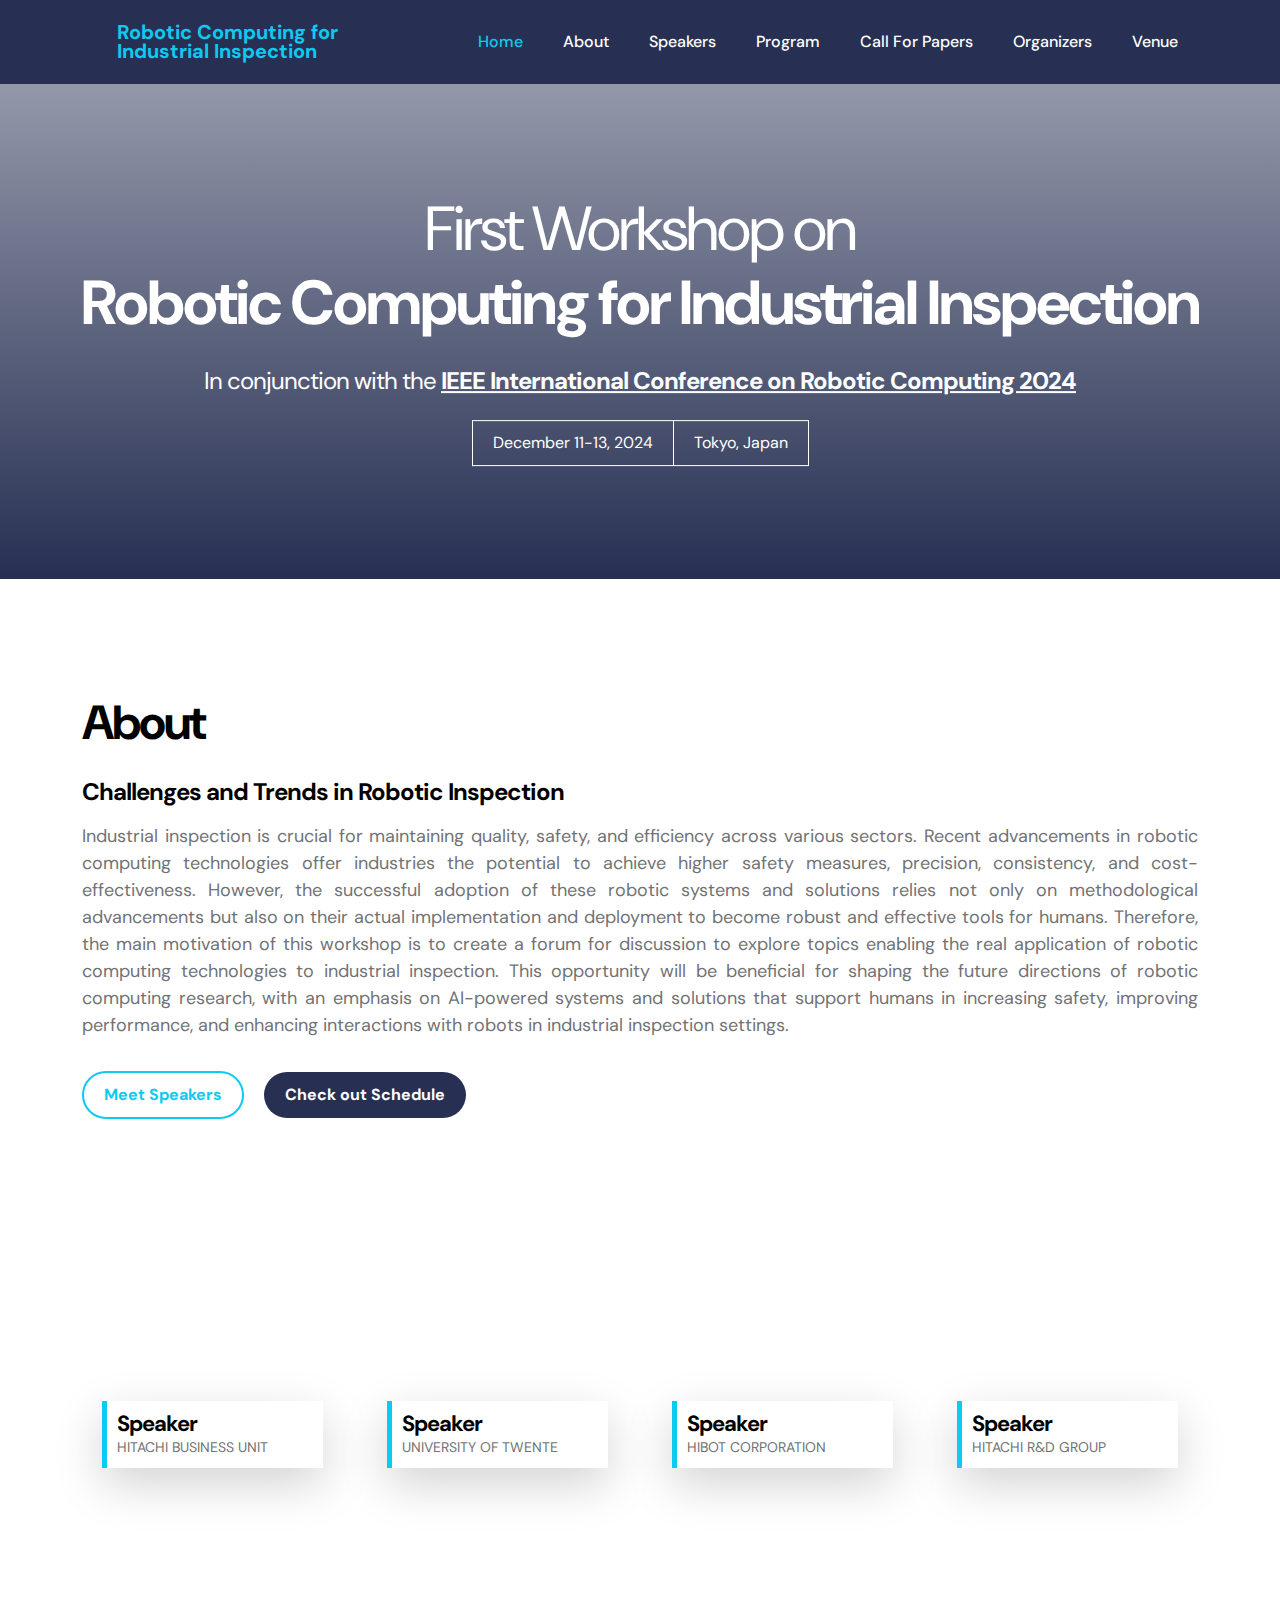
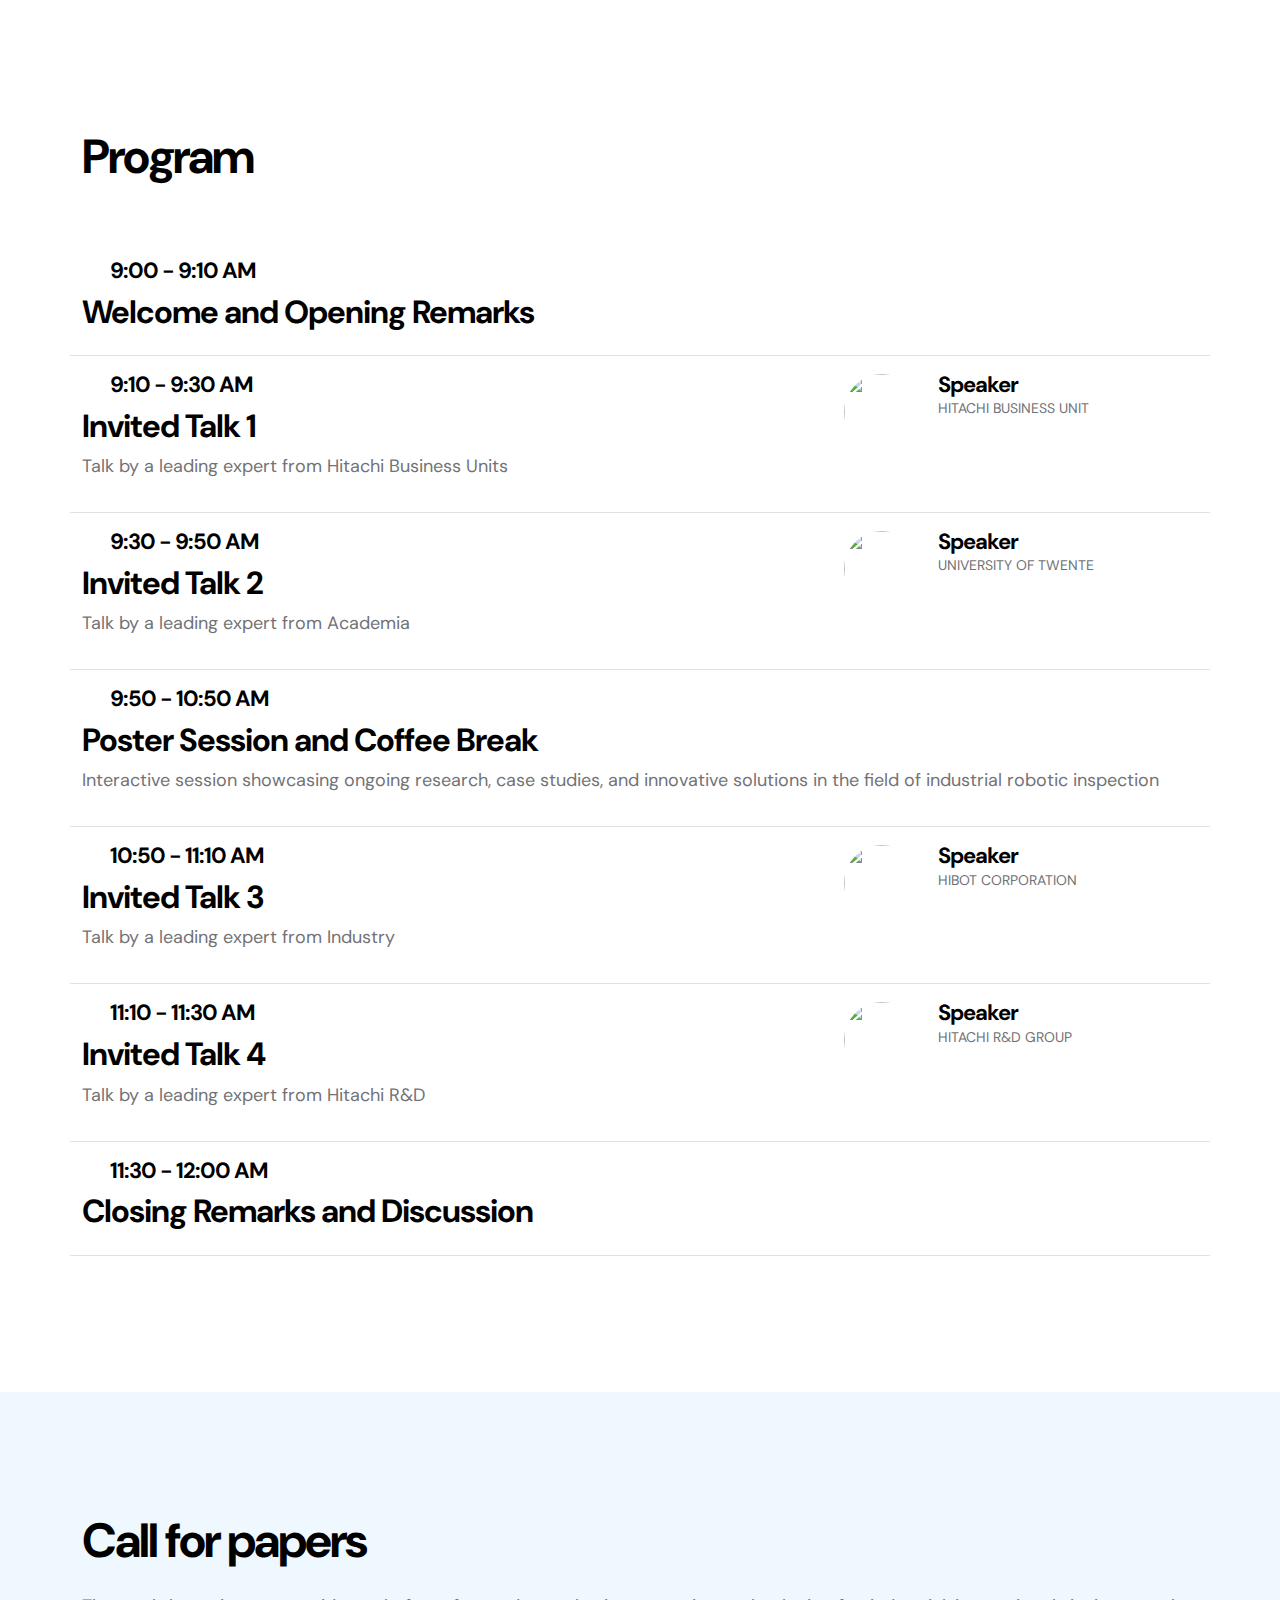
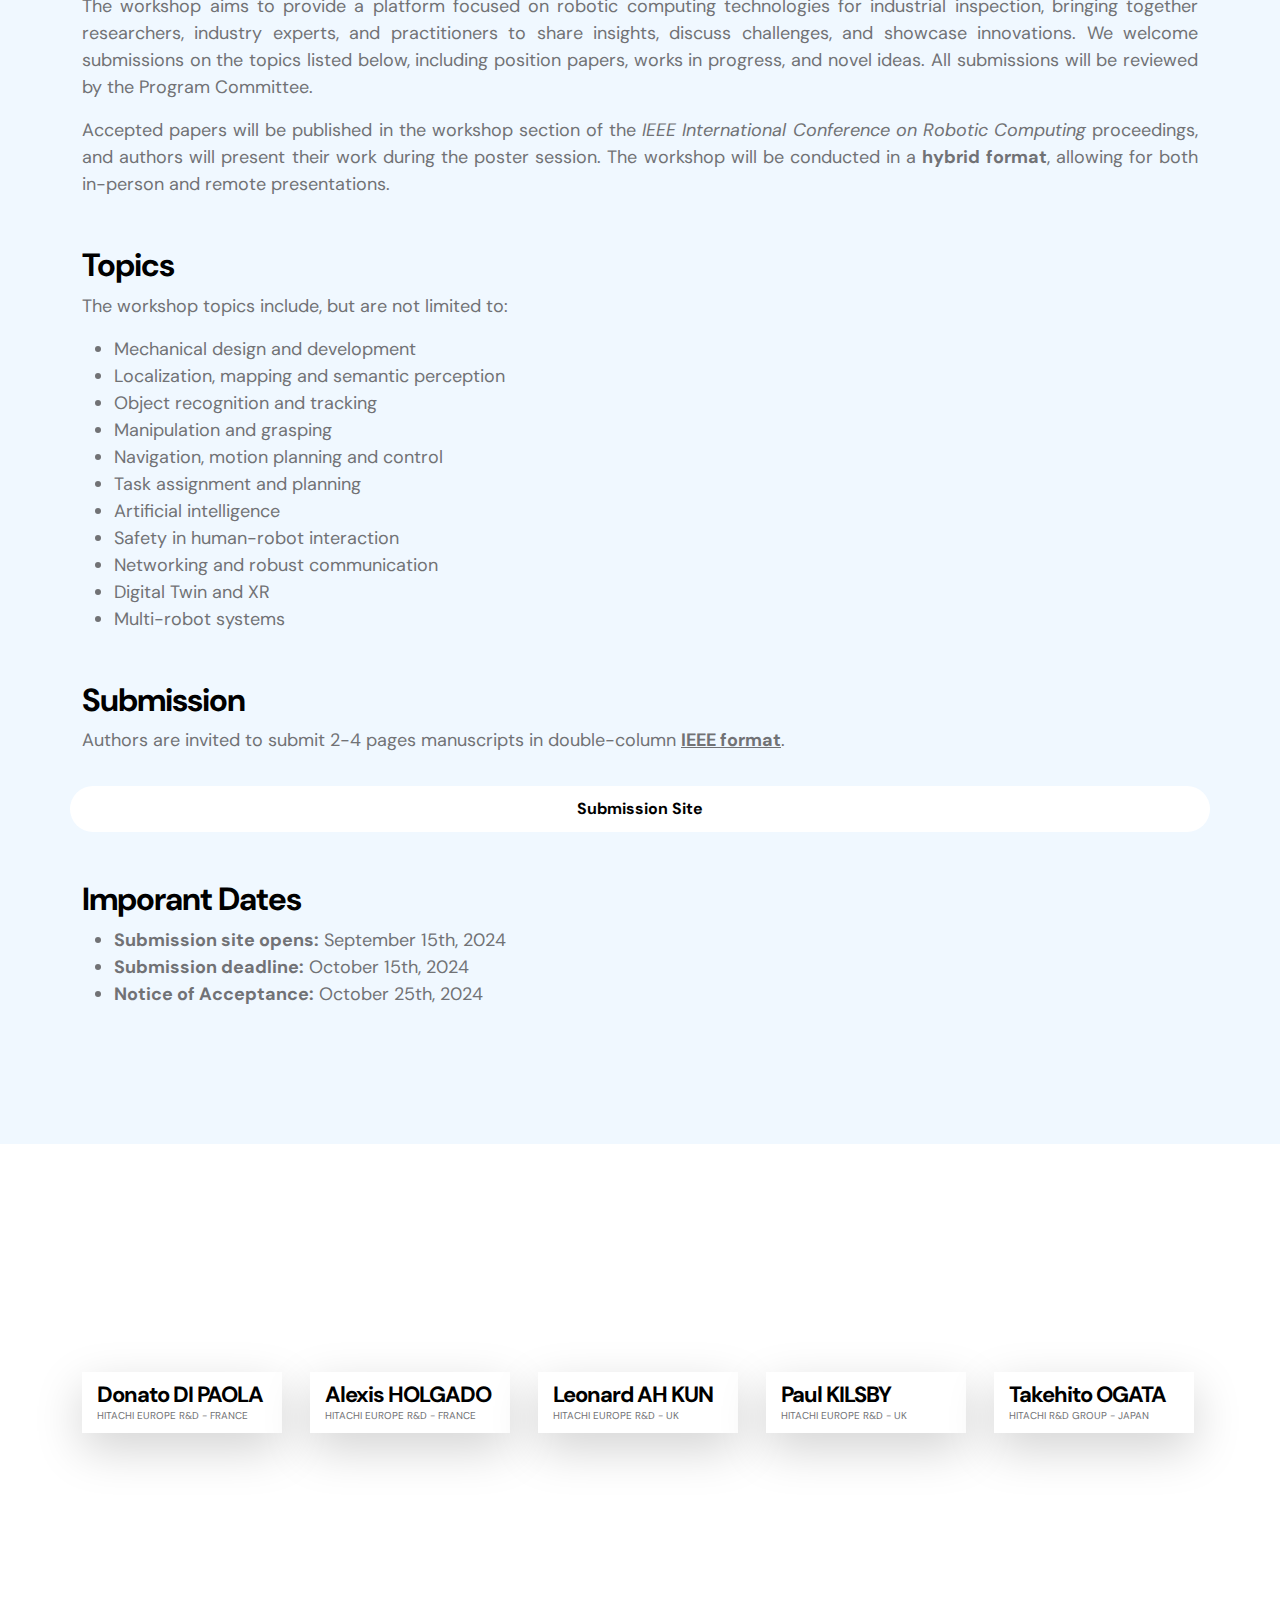
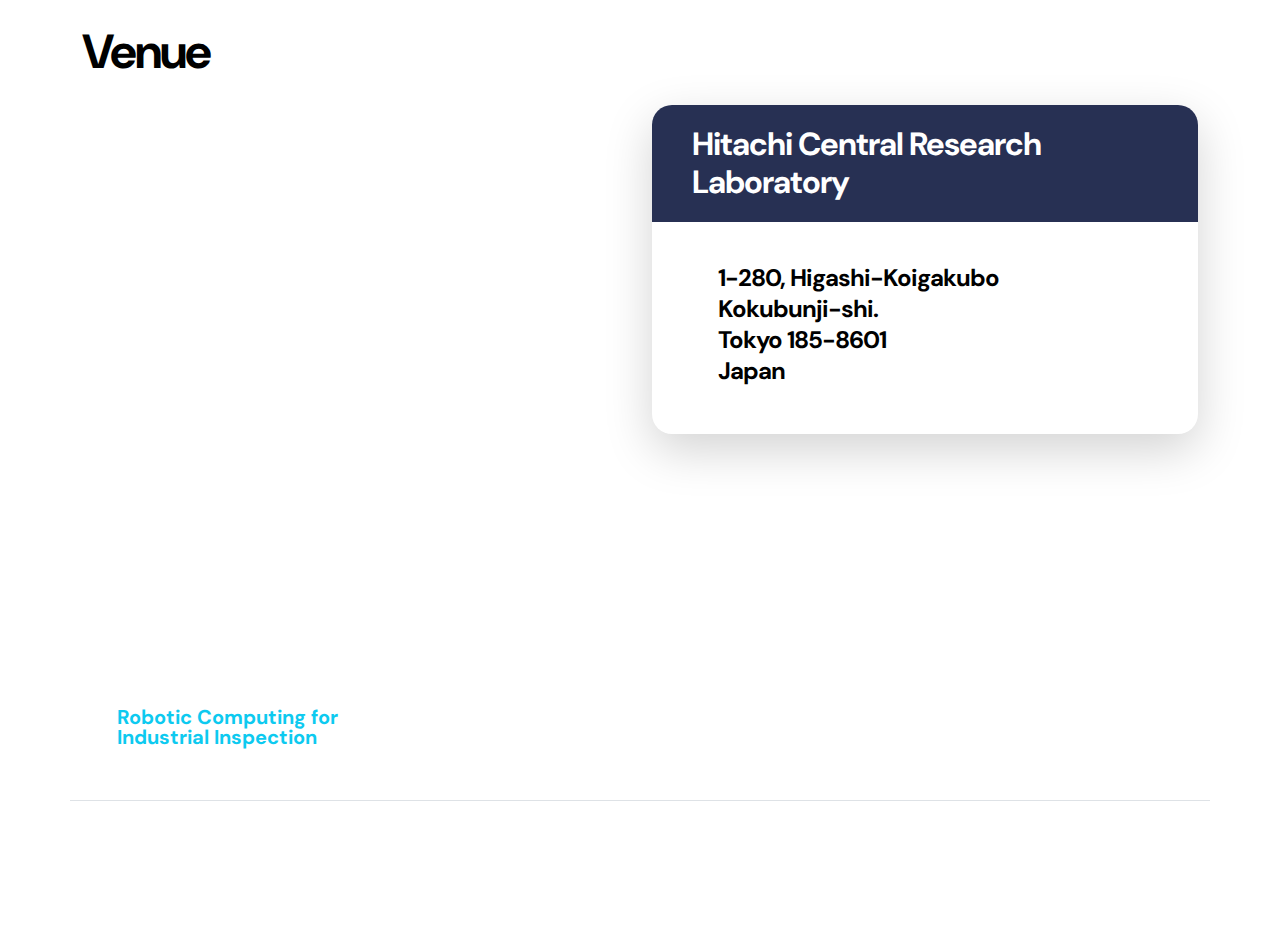
==== index_wip.html @ 4dde2b5d "Added link to the conference" ====
<!doctype html>
<html lang="en">
    <head>
        <meta charset="utf-8">
        <meta name="viewport" content="width=device-width, initial-scale=1">

        <meta name="description" content="">
        <meta name="author" content="">

        <title>Robotic Computing for Industrial Inspection</title>

        <!-- CSS FILES -->
        <link rel="preconnect" href="https://fonts.googleapis.com">
        
        <link rel="preconnect" href="https://fonts.gstatic.com" crossorigin>
        
        <link href="https://fonts.googleapis.com/css2?family=DM+Sans:wght@400;500;700&display=swap" rel="stylesheet">

        <link href="css/bootstrap.min.css" rel="stylesheet">

        <link href="css/bootstrap-icons.css" rel="stylesheet">

        <link href="css/template-event.css" rel="stylesheet">
        
    </head>
    
    <body>

        <nav class="navbar navbar-expand-lg">
            <div class="container">

                <button class="navbar-toggler" type="button" data-bs-toggle="collapse" data-bs-target="#navbarNav" aria-controls="navbarNav" aria-expanded="false" aria-label="Toggle navigation">
                    <span class="navbar-toggler-icon"></span>
                </button>

                <a href="index.html" class="navbar-brand mx-auto mx-lg-0">
                    <i class="bi-robot brand-logo"></i>
                    <span class="brand-text">Robotic Computing for<br> Industrial Inspection</span>
                </a>

                <div class="collapse navbar-collapse" id="navbarNav">
                    <ul class="navbar-nav ms-auto">
                        <li class="nav-item">
                            <a class="nav-link click-scroll" href="#section_1">Home</a>
                        </li>

                        <li class="nav-item">
                            <a class="nav-link click-scroll" href="#section_2">About</a>
                        </li>

                        <li class="nav-item">
                            <a class="nav-link click-scroll" href="#section_3">Speakers</a>
                        </li>

                        <li class="nav-item">
                            <a class="nav-link click-scroll" href="#section_4">Program</a>
                        </li>

                        <li class="nav-item">
                            <a class="nav-link click-scroll" href="#section_5">Call For Papers</a>
                        </li>

                        <li class="nav-item">
                            <a class="nav-link click-scroll" href="#section_6">Organizers</a>
                        </li>
                        
                        <li class="nav-item">
                            <a class="nav-link click-scroll" href="#section_7">Venue</a>
                        </li>

                    </ul>
                <div>
                        
            </div>
        </nav>

        <main>

            <section class="hero" id="section_1">
                <div class="container">
                    <div class="row">

                        <div class="col-lg-5 col-12 m-auto">
                            <div class="hero-text">

                                <h1 class="text-white mb-4">  <span style="font-weight: normal">First Workshop on</span><br>Robotic Computing for Industrial Inspection</h1>
                                <h5 class="text-white mb-4">  <span style="font-weight: normal">In conjunction with the</span> <a class="hero-link" href="https://www.ieee-irc.org/">IEEE International Conference on Robotic Computing 2024</a></h5>

                                <div class="d-flex justify-content-center align-items-center">
                                    <span class="date-text">December 11-13, 2024</span>

                                    <span class="location-text">Tokyo, Japan</span>
                                </div>
<!-- 
                                <a href="#section_2" class="custom-link bi-arrow-down arrow-icon"></a> -->
                            </div>
                        </div>
                    </div>
                </div>
            </section>


            <section class="about section-padding" id="section_2">
                <div class="container">
                    <div class="row">

                        <div class="col-lg-10 col-12">
                            <h2 class="mb-4">About</h2>
                        </div>

                        <div class="col-lg-12 col-12">
                            <h5 class="mb-3">Challenges and Trends in Robotic Inspection</h5>

                            <p align="justify">Industrial inspection is crucial for maintaining quality, safety, and efficiency across various sectors. Recent advancements in robotic computing technologies offer industries the potential to achieve higher safety measures, precision, consistency, and cost-effectiveness. However, the successful adoption of these robotic systems and solutions relies not only on methodological advancements but also on their actual implementation and deployment to become robust and effective tools for humans. Therefore, the main motivation of this workshop is to create a forum for discussion to explore topics enabling the real application of robotic computing technologies to industrial inspection. This opportunity will be beneficial for shaping the future directions of robotic computing research, with an emphasis on AI-powered systems and solutions that support humans in increasing safety, improving performance, and enhancing interactions with robots in industrial inspection settings.</p>

                            <a class="custom-btn custom-border-btn btn custom-link mt-3 me-3" href="#section_3">Meet Speakers</a>

                            <a class="custom-btn btn custom-link mt-3" href="#section_4">Check out Schedule</a>
                        </div>

                        <!-- <div class="col-lg-6 col-12 mt-5 mt-lg-0">
                            <h4>Lorem ipsum dolor sit amet, consectetur adipiscing elit, sed do eiusmod tempor incididunt ut dolore</h4>

                            <div class="avatar-group border-top py-5 mt-5">
                                <img src="images/avatar/portrait-good-looking-brunette-young-asian-woman.jpg" class="img-fluid avatar-image" alt="">

                                <img src="images/avatar/happy-asian-man-standing-with-arms-crossed-grey-wall.jpg" class="img-fluid avatar-image avatar-image-left" alt="">

                                <img src="images/avatar/senior-man-white-sweater-eyeglasses.jpg" class="img-fluid avatar-image avatar-image-left" alt="">

                                <img src="images/avatar/pretty-smiling-joyfully-female-with-fair-hair-dressed-casually-looking-with-satisfaction.jpg" class="img-fluid avatar-image avatar-image-left" alt="">

                                <p class="d-inline">120+ People are attending with us</p>
                            </div>
                        </div>

                    </div> -->
                </div>
            </section>


            <section class="speakers section-padding" id="section_3">
                <div class="container">
                    <div class="row">
                        
                        <div class="col-lg-10 col-12">
                            <h2 class="text-white mb-4">Speakers</h2>
                        </div>

                        <div class="col-lg-12 col-12">
                            <div class="row">
                                <div class="col-lg-3 col-md-6 col-12">
                                    <div class="speakers-thumb speakers-thumb-small">
                                        <img src="images/avatar/speaker.png" class="img-fluid speakers-image" alt="">

                                        <div class="speakers-info">
                                            <h6 class="speakers-title mb-0">Speaker</h6>
                                            <p class="speakers-text mb-0">Hitachi Business Unit</p>

                                            <ul class="social-icon">
                                                <li><a href="#" class="social-icon-link bi-link"></a></li>
                                            </ul>
                                        </div>
                                    </div>
                                </div>

                                <div class="col-lg-3 col-md-6 col-12">
                                    <div class="speakers-thumb speakers-thumb-small">
                                        <img src="images/avatar/speaker.png" class="img-fluid speakers-image" alt="">

                                        <div class="speakers-info">
                                            <h6 class="speakers-title mb-0">Speaker</h6>
                                            <p class="speakers-text mb-0">University of Twente</p>

                                            <ul class="social-icon">
                                                <li><a href="#" class="social-icon-link bi-link"></a></li>
                                            </ul>
                                        </div>
                                    </div>
                                </div>

                                <div class="col-lg-3 col-md-6 col-12">
                                    <div class="speakers-thumb speakers-thumb-small">
                                        <img src="images/avatar/speaker.png" class="img-fluid speakers-image" alt="">


                                        <div class="speakers-info">
                                            <h6 class="speakers-title mb-0">Speaker</h6>
                                            <p class="speakers-text mb-0">Hibot Corporation</p>

                                            <ul class="social-icon">
                                                <li><a href="#" class="social-icon-link bi-link"></a></li>
                                            </ul>
                                        </div>
                                    </div>
                                </div>

                                <div class="col-lg-3 col-md-6 col-12">
                                    <div class="speakers-thumb speakers-thumb-small">
                                        <img src="images/avatar/speaker.png" class="img-fluid speakers-image" alt="">

                                        <div class="speakers-info">
                                            <h6 class="speakers-title mb-0">Speaker</h6>
                                            <p class="speakers-text mb-0">Hitachi R&D Group</p>

                                            <ul class="social-icon">
                                                <li><a href="#" class="social-icon-link bi-link"></a></li>
                                            </ul>
                                        </div>
                                    </div>
                                </div>
                            </div>
                        </div>

                    </div>
                </div>
            </section>


            <section class="schedule section-padding" id="section_4">
                <div class="container">
                    <div class="row">

                        <div class="col-lg-10 col-12">
                            <h2 class="mb-4">Program</h2>
                        </div>

                        <div class="col-lg-12 col-12">
                            <div class="tab-content mt-5" id="nav-tabContent">
                                <div class="tab-pane fade show active" id="nav-DayOne" role="tabpanel" aria-labelledby="nav-DayOne-tab">
                                    <div class="row border-bottom pb-3 mb-3">
                                        <div class="col-lg-8 col-12">
                                            <h6 class="mb-2"><i class="bi-clock me-2"></i>
                                                9:00 - 9:10 AM</h6>
                                            <h4 class="mb-2">Welcome and Opening Remarks</h4>
                                        </div>
                                    </div>
                                    <div class="row border-bottom pb-3 mb-3">
                                        <div class="col-lg-8 col-12">
                                            <h6 class="mb-2"><i class="bi-clock me-2"></i>
                                                9:10 - 9:30 AM</h6>
                                            <h4 class="mb-2">Invited Talk 1</h4>
                                            <p>Talk by a leading expert from Hitachi Business Units</p>
                                        </div>
                                        <div class="col-lg-4 col-12">
                                                <div class="avatar-group d-flex">
                                                    <img src="images/avatar/speaker.png" class="img-fluid avatar-image" alt="">

                                                    <div class="ms-3">
                                                        <h6 class="speakers-title mb-0">Speaker</h6>
                                                        <p class="speakers-text mb-0">Hitachi Business Unit</p>
                                                    </div>
                                                </div>
                                        </div>
                                    </div>
                                    <div class="row border-bottom pb-3 mb-3">
                                        <div class="col-lg-8 col-12">
                                            <h6 class="mb-2"><i class="bi-clock me-2"></i>
                                                9:30 - 9:50 AM</h6>
                                            <h4 class="mb-2">Invited Talk 2</h4>
                                            <p>Talk by a leading expert from Academia</p>
                                        </div>
                                        <div class="col-lg-4 col-12">
                                                <div class="avatar-group d-flex">
                                                    <img src="images/avatar/speaker.png" class="img-fluid avatar-image" alt="">

                                                    <div class="ms-3">
                                                        <h6 class="speakers-title mb-0">Speaker</h6>
                                                        <p class="speakers-text mb-0">University of Twente</p>
                                                    </div>
                                                </div>
                                        </div>
                                    </div>
                                    <div class="row border-bottom pb-3 mb-3">
                                        <div class="col-lg-12 col-12">
                                            <h6 class="mb-2"><i class="bi-clock me-2"></i>
                                                9:50 - 10:50 AM</h6>
                                            <h4 class="mb-2">Poster Session and Coffee Break</h4>
                                            <p>Interactive session showcasing ongoing research, case studies, and innovative solutions in the field of industrial robotic inspection</p>
                                        </div>
                                    </div>
                                    <div class="row border-bottom pb-3 mb-3">
                                        <div class="col-lg-8 col-12">
                                            <h6 class="mb-2"><i class="bi-clock me-2"></i>
                                                10:50 - 11:10 AM</h6>
                                            <h4 class="mb-2">Invited Talk 3</h4>
                                            <p>Talk by a leading expert from Industry</p>
                                        </div>
                                        <div class="col-lg-4 col-12">
                                                <div class="avatar-group d-flex">
                                                    <img src="images/avatar/speaker.png" class="img-fluid avatar-image" alt="">

                                                    <div class="ms-3">
                                                        <h6 class="speakers-title mb-0">Speaker</h6>
                                                        <p class="speakers-text mb-0">Hibot Corporation</p>
                                                    </div>
                                                </div>
                                        </div>
                                    </div>
                                    <div class="row border-bottom pb-3 mb-3">
                                        <div class="col-lg-8 col-12">
                                            <h6 class="mb-2"><i class="bi-clock me-2"></i>
                                                11:10 - 11:30 AM</h6>
                                            <h4 class="mb-2">Invited Talk 4</h4>
                                            <p>Talk by a leading expert from Hitachi R&D</p>
                                        </div>
                                        <div class="col-lg-4 col-12">
                                                <div class="avatar-group d-flex">
                                                    <img src="images/avatar/speaker.png" class="img-fluid avatar-image" alt="">

                                                    <div class="ms-3">
                                                        <h6 class="speakers-title mb-0">Speaker</h6>
                                                        <p class="speakers-text mb-0">Hitachi R&D Group</p>
                                                    </div>
                                                </div>
                                        </div>
                                    </div>
                                    <div class="row border-bottom pb-3 mb-3">
                                        <div class="col-lg-8 col-12">
                                            <h6 class="mb-2"><i class="bi-clock me-2"></i>
                                                11:30 - 12:00 AM</h6>
                                            <h4 class="mb-2">Closing Remarks and Discussion</h4>
                                        </div>
                                    </div>

                                </div>

                            </div>
                        </div>

                    </div>
                </div>
            </section>

            <section class="call-to-action section-padding" id="section_5">
                <div class="container">
                    <div class="row align-items-center">
                        <div class="text-white col-lg-12 col-12">
                            <h2 class="mb-4">Call for papers</h2>
                                <p align="justify">
                                    The workshop aims to provide a platform focused on robotic computing technologies for industrial inspection, bringing together researchers, industry experts, and practitioners to share insights, discuss challenges, and showcase innovations. We welcome submissions on the topics listed below, including position papers, works in progress, and novel ideas. All submissions will be reviewed by the Program Committee.                                </p>
                                <p align="justify">
                                    Accepted papers will be published in the workshop section of the <i>IEEE International Conference on Robotic Computing</i> proceedings, and authors will present their work during the poster session. The workshop will be conducted in a <b>hybrid format</b>, allowing for both in-person and remote presentations.
                                </p>

                            <h4 class="mb-2 mt-5">Topics</h4>
                                <p>The workshop topics include, but are not limited to:</p>
                                <ul>
                                  <li>Mechanical design and development</li>
                                  <li>Localization, mapping and semantic perception</li>
                                  <li>Object recognition and tracking</li>
                                  <li>Manipulation and grasping</li>
                                  <li>Navigation, motion planning and control</li>
                                  <li>Task assignment and planning</li>
                                  <li>Artificial intelligence</li>
                                  <li>Safety in human-robot interaction</li>
                                  <li>Networking and robust communication</li>
                                  <li>Digital Twin and XR</li>
                                  <li>Multi-robot systems</li>
                                </ul>
                            
                            <h4 class="mb-2 mt-5">Submission</h4>
                                <p>Authors are invited to submit 2-4 pages manuscripts in double-column <a class="call-to-action-link" href="https://www.ieee.org/conferences/publishing/templates.html"> IEEE format</a>. 
                                </p>
                                <div class="row">
                                    <a class="custom-btn btn custom-link mt-3" href="https://easychair.org/account2/signin?l=9057436893581627276">Submission Site</a>
                                </div>
                            
                            <h4 class="mb-2 mt-5">Imporant Dates</h4>
                                <ul>
                                    <li><b>Submission site opens:</b> September 15th, 2024</li>
                                    <li><b>Submission deadline:</b> October 15th, 2024</li>
                                    <li><b>Notice of Acceptance:</b> October 25th, 2024</li>
                              </ul>
                        </div>
                    </div>
                </div>
            </section>

            <section class="organizers section-padding" id="section_6">
                <div class="container">
                    <div class="row">
                        
                        <div class="col-lg-10 col-12">
                            <h2 class="text-white mb-4">Organizers</h2>
                        </div>


                        <div class="col-lg-12 col-12">
                            <div class="row">
                                <div class="organizer-col col-md-7 col-12">
                                    <div class="organizers-thumb organizers-thumb-small">
                                        <img src="images/avatar/donato.jpg" class="img-fluid organizers-image" alt="">

                                        <div class="organizers-info">
                                            <h6 class="organizers-title mb-0">Donato DI PAOLA</h6>
                                            <p class="organizers-text mb-0">Hitachi Europe R&D - France</p>
                                        </div>
                                    </div>
                                </div>

                                <div class="organizer-col col-md-7 col-12">
                                    <div class="organizers-thumb organizers-thumb-small">
                                        <img src="images/avatar/alexis.jpg" class="img-fluid organizers-image" alt="">

                                        <div class="organizers-info">
                                            <h6 class="organizers-title mb-0">Alexis HOLGADO</h6>
                                            <p class="organizers-text mb-0">Hitachi Europe R&D - France</p>
                                        </div>
                                    </div>
                                </div>

                                <div class="organizer-col col-md-7 col-12">
                                    <div class="organizers-thumb organizers-thumb-small">
                                        <img src="images/avatar/leo.jpg" class="img-fluid organizers-image" alt="">


                                        <div class="organizers-info">
                                            <h6 class="organizers-title mb-0">Leonard AH KUN</h6>
                                            <p class="organizers-text mb-0">Hitachi Europe R&D - UK</p>
                                        </div>
                                    </div>
                                </div>

                                <div class="organizer-col col-md-7 col-12">
                                    <div class="organizers-thumb organizers-thumb-small">
                                        <img src="images/avatar/paul.jpg" class="img-fluid organizers-image" alt="">

                                        <div class="organizers-info">
                                            <h6 class="organizers-title mb-0">Paul KILSBY</h6>
                                            <p class="organizers-text mb-0">Hitachi Europe R&D - UK</p>

                                        </div>
                                    </div>
                                </div>

                                <div class="organizer-col col-md-7 col-12">
                                    <div class="organizers-thumb organizers-thumb-small">
                                        <img src="images/avatar/takehito.jpg" class="img-fluid organizers-image" alt="">

                                        <div class="organizers-info">
                                            <h6 class="organizers-title mb-0">Takehito OGATA</h6>
                                            <p class="organizers-text mb-0">Hitachi R&D Group - Japan</p>
                                        </div>
                                    </div>
                                </div>
                                
                            </div>
                        </div>

                    </div>
                </div>
            </section>

            <section class="venue section-padding" id="section_7">
                <div class="container">
                    <div class="row">

                        <div class="col-lg-10 col-12">
                            <h2 class="mb-4">Venue</h2>
                        </div>

                        <div class="col-lg-6 col-12">
                            <iframe class="google-map" src="https://www.google.com/maps/embed?pb=!1m18!1m12!1m3!1d3239.993651862503!2d139.47185137649896!3d35.701773828844!2m3!1f0!2f0!3f0!3m2!1i1024!2i768!4f13.1!3m3!1m2!1s0x60192a60a5b340ab%3A0x50177ab7b53d171d!2sHitachi%2C%20Ltd.%20Central%20Research%20Laboratory!5e0!3m2!1sen!2sfr!4v1724251244699!5m2!1sen!2sfr" width="100%" height="371.59" allowfullscreen="" loading="lazy"></iframe>
                        </div>

                        <div class="col-lg-6 col-12 mt-5 mt-lg-0">
                            <div class="venue-thumb bg-white shadow-lg">
                                
                                <div class="venue-info-title">
                                    <h4 class="text-white mb-0">Hitachi Central Research Laboratory</h4>
                                </div>

                                <div class="venue-info-body">
                                    <h5 class="d-flex">
                                        <i class="bi-geo-alt me-2"></i> 
                                        <span>1-280, Higashi-Koigakubo<br> Kokubunji-shi.<br> Tokyo 185-8601<br> Japan</span>
                                    </h5>

                                    <!-- <h5 class="mt-4 mb-3">
                                        <a href="mailto:hello@yourgmail.com">
                                            <i class="bi-envelope me-2"></i>
                                            hi@company.com
                                        </a>
                                    </h5>

                                    <h5 class="mb-0">
                                        <a href="tel: 305-240-9671">
                                            <i class="bi-telephone me-2"></i>
                                            +81-(0)42-323-1111
                                        </a>
                                    </h5> -->
                                </div>
                            </div>
                        </div>

                    </div>
                </div>
            </section>


        </main>

        <footer class="site-footer">
            <div class="container">
                <div class="row align-items-center">

                    <div class="col-lg-12 col-12 border-bottom pb-5 mb-5">
                        <div class="d-flex">
                            <a href="index.html" class="navbar-brand">
                                <i class="bi-robot brand-logo"></i>
                                <span class="brand-text">Robotic Computing for<br> Industrial Inspection</span>
                            </a>
                        </div>
                    </div>

                </div>
            </div>
        </footer>

        <!-- JAVASCRIPT FILES -->
        <script src="js/jquery.min.js"></script>
        <script src="js/bootstrap.min.js"></script>
        <script src="js/jquery.sticky.js"></script>
        <script src="js/click-scroll.js"></script>
        <script src="js/custom.js"></script>

    </body>
</html>
---- css/template-event.css ----
/*

TemplateMo 575 Leadership Event

https://templatemo.com/tm-575-leadership-event

*/


/*---------------------------------------
  CUSTOM PROPERTIES ( VARIABLES )             
-----------------------------------------*/
:root {
  --white-color:                  #ffffff;
  --primary-color:                #0dcaf0;
  --secondary-color:              #0d6efd;
  --section-bg-color:             #f0f8ff;
  --dark-color:                   #000000;
  --navbar-bg-color:              #273053;
  --p-color:                      #717275;
  --highlight-icon-color:         #ff0100;

  --body-font-family:             'DM Sans', sans-serif;

  --h1-font-size:                 62px;
  --h2-font-size:                 48px;
  --h3-font-size:                 36px;
  --h4-font-size:                 32px;
  --h5-font-size:                 24px;
  --h6-font-size:                 22px;
  --p-font-size:                  18px;
  --menu-font-size:               16px;
  --copyright-text-font-size:     16px;

  --font-weight-normal:           400;
  --font-weight-medium:           500;
  --font-weight-bold:             700;
}

body {
    background: var(--white-color);
    font-family: var(--body-font-family); 
}


/*---------------------------------------
  TYPOGRAPHY               
-----------------------------------------*/

h2,
h3,
h4,
h5,
h6 {
  color: var(--dark-color);
}

h1,
h2,
h3,
h4,
h5,
h6 {
  font-weight: var(--font-weight-bold);
  letter-spacing: -1px;
}

h1 {
  font-size: var(--h1-font-size);
  letter-spacing: -2px;
  /* text-transform: uppercase */
}

h2 {
  font-size: var(--h2-font-size);
  letter-spacing: -2px;
}

h3 {
  font-size: var(--h3-font-size);
}

h4 {
  font-size: var(--h4-font-size);
}

h5 {
  font-size: var(--h5-font-size);
  line-height: normal;
}

h6 {
  font-size: var(--h6-font-size);
}

p {
  color: var(--p-color);
  font-size: var(--p-font-size);
  font-weight: var(--font-weight-normal);
}

ul li {
  color: var(--p-color);
  font-size: var(--p-font-size);
  font-weight: var(--font-weight-normal);
}

a, 
button {
  touch-action: manipulation;
  transition: all 0.3s;
}

a {
  color: var(--p-color);
  text-decoration: none;
}

a:hover {
  color: var(--primary-color);
}

::selection {
  background: var(--primary-color);
  color: var(--white-color);
}

::-moz-selection {
  background: var(--primary-color);
  color: var(--white-color);
}

.section-padding {
  padding-top: 120px;
  padding-bottom: 120px;
}

.custom-border-radius {
  border-radius: 20px;
}

b,
strong {
  font-weight: var(--font-weight-bold);
}

.small-title {
  text-transform: uppercase;
}

.avatar-image {
  border: 2px solid var(--white-color);
  border-radius: 100px;
  width: 80px;
  height: 80px;
  object-fit: cover;
}

.avatar-image-left {
  position: relative;
  left: -10px;
}

.avatar-image-left + .avatar-image-left {
  left: -20px;
}

.avatar-image-left + .avatar-image-left + .avatar-image-left {
  left: -30px;
}

.avatar-image-left + .avatar-image-left + .avatar-image-left + .avatar-image-left {
  left: -40px;
}

.avatar-info {
  display: inline-block;
  vertical-align: top;
}


/*---------------------------------------
  CUSTOM ICON               
-----------------------------------------*/
.custom-icon {
  display: inline-block;
  height: 45px;
  width: 45px;
  line-height: 45px;
  border: 2px solid var(--white-color);
  text-align: center;
  border-radius: 50%;
  font-size: 20px;
  position: relative;
}

.custom-icon::before,
.custom-icon::after {
  box-sizing: inherit;
  content: "";
  position: absolute;
  width: 100%;
  height: 100%;
  left: 0;
  top: 0;
  border-radius: 50%;
}

.custom-icon::before {
  border: 2px solid transparent;
}

.custom-icon::after {
  border: 0 solid transparent;
}

.custom-icon:hover {
  border-color: transparent;
}

.custom-icon:hover::before {
  border-top-color: var(--primary-color);
  border-right-color: var(--primary-color);
  border-bottom-color: var(--primary-color);
  transition: border-top-color .15s linear,border-right-color .15s linear .1s,border-bottom-color .15s linear .2s;
}

.custom-icon:hover::after {
  border-top: 2px solid var(--primary-color);
  border-left-width: 2px;
  border-right-width: 2px;
  transform: rotate(270deg);
  transition: transform .4s linear 0s,border-left-width 0s linear .35s;
}


/*---------------------------------------
  CUSTOM BUTTON               
-----------------------------------------*/
.custom-btn,
.navbar-expand-lg .navbar-nav .nav-link.custom-btn,
.navbar-nav .nav-link.custom-btn {
  background: var(--navbar-bg-color);
  border-radius: 100px;
  color: var(--white-color);
  font-size: var(--copyright-text-font-size);
  font-weight: var(--font-weight-bold);
  padding: 10px 20px;
}

.navbar-expand-lg .navbar-nav .nav-link.custom-btn,
.navbar-nav .nav-link.custom-btn {
  background: var(--secondary-color);
}

.navbar-expand-lg .navbar-nav .nav-link.custom-btn,
.navbar-nav .nav-link.custom-btn {
  margin-left: 20px;
}

.custom-border-btn {
  background: transparent;
  border: 2px solid var(--primary-color);
  color: var(--primary-color);
}

.custom-btn:hover,
.navbar-expand-lg .navbar-nav .nav-link.custom-btn:hover,
.navbar-nav .nav-link.custom-btn:hover {
  background: var(--primary-color);
  box-shadow: 0 1rem 3rem rgba(0,0,0,.175);
  color: var(--white-color);
}


/*---------------------------------------
  NAVIGATION              
-----------------------------------------*/
.sticky-wrapper {
  background: var(--navbar-bg-color);
}

.navbar {
  background: var(--navbar-bg-color);
  z-index: 9;
  right: 0;
  left: 0;
  transition: all 0.3s;
  padding-top: 15px;
  padding-bottom: 15px;
}

.navbar-brand {
  font-size: 20px;
  line-height: 1.2rem;
  font-weight: var(--font-weight-bold);
  color: var(--primary-color);
  /* text-transform: uppercase; */
}

.brand-logo {
  font-size: 38px;
}

.brand-text {
  display: inline-block;
  vertical-align: top;
}

.navbar-expand-lg .navbar-nav .nav-link {
  padding-right: 20px;
  padding-left: 20px;
}

.navbar-nav .nav-link {
  color: var(--white-color);
  font-size: var(--menu-font-size);
  font-weight: var(--font-weight-medium);
  padding-top: 15px;
  padding-bottom: 15px;
}

.navbar-nav .nav-link.active, 
.navbar-nav .nav-link:hover {
  color: var(--primary-color);
}

.navbar-toggler {
  border: 0;
  padding: 0;
  cursor: pointer;
  margin: 0;
  width: 30px;
  height: 35px;
  outline: none;
}

.navbar-toggler:focus {
  outline: none;
  box-shadow: none;
}

.navbar-toggler[aria-expanded="true"] .navbar-toggler-icon {
  background: transparent;
}

.navbar-toggler[aria-expanded="true"] .navbar-toggler-icon:before,
.navbar-toggler[aria-expanded="true"] .navbar-toggler-icon:after {
  transition: top 300ms 50ms ease, -webkit-transform 300ms 350ms ease;
  transition: top 300ms 50ms ease, transform 300ms 350ms ease;
  transition: top 300ms 50ms ease, transform 300ms 350ms ease, -webkit-transform 300ms 350ms ease;
  top: 0;
}

.navbar-toggler[aria-expanded="true"] .navbar-toggler-icon:before {
  transform: rotate(45deg);
}

.navbar-toggler[aria-expanded="true"] .navbar-toggler-icon:after {
  transform: rotate(-45deg);
}

.navbar-toggler .navbar-toggler-icon {
  background: var(--white-color);
  transition: background 10ms 300ms ease;
  display: block;
  width: 30px;
  height: 2px;
  position: relative;
}

.navbar-toggler .navbar-toggler-icon:before,
.navbar-toggler .navbar-toggler-icon:after {
  transition: top 300ms 350ms ease, -webkit-transform 300ms 50ms ease;
  transition: top 300ms 350ms ease, transform 300ms 50ms ease;
  transition: top 300ms 350ms ease, transform 300ms 50ms ease, -webkit-transform 300ms 50ms ease;
  position: absolute;
  right: 0;
  left: 0;
  background: var(--white-color);
  width: 30px;
  height: 2px;
  content: '';
}

.navbar-toggler .navbar-toggler-icon::before {
  top: -8px;
}

.navbar-toggler .navbar-toggler-icon::after {
  top: 8px;
}


/*---------------------------------------
  HIGHLIGHT              
-----------------------------------------*/
.highlight {
  background: var(--navbar-bg-color);
  padding-bottom: 16px;
}

.highlight-thumb {
  position: relative;
  overflow: hidden;
  margin-top: 24px;
  margin-bottom: 24px;
}

.highlight-thumb::after {
  content: "";
  background: rgba(0, 0, 0, 0.45);
  position: absolute;
  top: 0;
  left: 0;
  width: 100%;
  height: 100%;
  pointer-events: none;
}

.highlight-thumb:hover .highlight-title {
  opacity: 0;
  visibility: hidden;
}

.highlight-thumb:hover .highlight-icon {
  opacity: 1;
  visibility: visible;
}

.highlight-thumb:hover .highlight-image {
  transform: scale(1.2);
}

.highlight-info {
  position: absolute;
  z-index: 2;
  top: 50%;
  left: 50%;
  transform: translate(-50%, -50%);
  width: 100%;
  text-align: center;
}

.highlight-image {
  display: block;
  width: 100%;
  transition: transform 2s;
}

.highlight-title {
  color: var(--white-color);
  transition: opacity 1s;
  margin-bottom: 0;
}

.highlight-icon {
  color: var(--highlight-icon-color);
  font-size: var(--h1-font-size);
  opacity: 0;
  transition: transform 1s;
  visibility: hidden;
  position: absolute;
  z-index: 2;
  top: 50%;
  left: 50%;
  transform: translate(-50%, -50%);
}

.highlight-icon:hover {
  color: var(--white-color);
}


/*---------------------------------------
  HERO              
-----------------------------------------*/
.hero {
  background-image: url('../images/home-background.jpg');
  background-repeat: no-repeat;
  background-position: top;
  background-size: cover;
  background-attachment: fixed;
  position: relative;
  height: calc(60vh - 50px);
}

.hero::after {
  content: "";
  background: rgba(0, 0, 0, 0) linear-gradient(rgba(39, 48, 83, 0.5) 0%, rgb(39, 48, 83) 100%) repeat scroll 0% 0%;
  position: absolute;
  top: 0;
  right: 0;
  bottom: 0;
  left: 0;
  margin-bottom: -5px;
}

.hero-text {
  position: absolute;
  width: 100%;
  z-index: 2;
  top: 50%;
  left: 50%;
  transform: translate(-50%, -50%);
  text-align: center;
}

.hero .arrow-icon {
  position: relative;
  top: 50px;
}

.hero-link {
  font-weight: bold;
  text-decoration: underline;
  color: var(--white-color);
  }

.date-text,
.location-text {
  border: 1px solid var(--white-color);
  color: var(--white-color);
  display: inline-block;
  padding: 10px 20px;
}

.date-text {
  border-right: 0;
}


/*---------------------------------------
  SPEAKERS              
-----------------------------------------*/
.speakers {
  background-image: url('../images/speakers-background.jpg');
  background-repeat: no-repeat;
  background-position: center;
  background-size: cover;
  background-attachment: fixed;
  position: relative;
  /* resize: both; */
  /* overflow: scroll; */
  /* height: calc(80vh - 50px); */
}

.speakers-thumb {
  position: relative;
}

.speakers-thumb-small {
  margin-top: 24px;
}

.speakers-thumb:hover .speakers-info::before {
  background: var(--primary-color);
  width: 100%;
  padding: 15px;
}

.speakers-thumb:hover .speakers-title,
.speakers-thumb:hover .speakers-text {
  color: var(--white-color);
}

.speakers-info {
  background: var(--white-color);
  box-shadow: 0 1rem 3rem rgba(0,0,0,.175);
  position: absolute;
  bottom: 0;
  right: 0;
  left: 0;
  margin: 20px;
  padding: 10px 15px;
}

.speakers-info::before {
  content: "";
  position: absolute;
  top: 0;
  left: 0;
  bottom: 0;
  background: var(--primary-color);
  width: 5px;
  height: 100%;
  transition: all 1s;
}

.speakers-image {
  width: 300px;
}

.speakers-text-info {
  padding: 100px;
}

.speakers-title,
.speakers-text {
  position: relative;
}

.speakers-text {
  font-size: 14px;
  text-transform: uppercase;
}

.speakers-featured-text {
  background: var(--secondary-color);
  border-radius: 4px;
  color: var(--white-color);
  position: absolute;
  top: 0;
  right: 0;
  font-size: 12px;
  text-transform: uppercase;
  margin: 10px;
  padding: 4px 12px;
}

.speakers-thumb .social-icon {
  position: absolute;
  right: 0;
  bottom: 0;
  margin: 15px;
}

.speakers-thumb .social-icon {
  opacity: 0;
  transition: opacity all 1s;
}

.speakers-thumb:hover .social-icon {
  opacity: 1;
  transition-delay: 1s;
}

.sponsor-image {
  max-width: 130px;
  margin: 10px auto;
  height: auto;
}


/*---------------------------------------
  SCHEDULE              
-----------------------------------------*/
.nav-tabs {
  border-bottom: 0;
}

.nav-tabs .nav-link,
.nav-tabs .nav-link span {
  display: block;
  text-align: left;
}

.nav-tabs .nav-link span {
  display: block;
}

.nav-tabs .nav-link small {
  display: block;
  font-size: 18px;
  font-weight: normal;
  color: var(--p-color);
}

.nav-tabs .nav-link {
  background: var(--white-color);
  border-radius: 0;
  border: 0;
  border-left: 3px solid var(--section-bg-color);
  padding: 20px 30px;
  transition: all 0.3s;
  width: 25%;
}

.nav-tabs .nav-link:first-child {
  border-left-color: transparent;
}

.nav-tabs .nav-item.show .nav-link, 
.nav-tabs .nav-link.active,
.nav-tabs .nav-link:focus, 
.nav-tabs .nav-link:hover {
  border-left-color: var(--primary-color);
  box-shadow: 0 1rem 3rem rgba(0,0,0,.175);
}

.nav-tabs .nav-link.active h3,
.nav-tabs .nav-link:focus h3, 
.nav-tabs .nav-link:hover h3 {
  color: var(--primary-color);
}

.schedule-image {
  border-radius: 20px;
}


/*---------------------------------------
  CALL TO ACTION              
-----------------------------------------*/
.call-to-action {
  background: var(--section-bg-color);
  position: relative;
}

.call-to-action-link {
  font-weight: bold;
  text-decoration: underline;
  }

/* .call-to-action::after {
  content: "";
  background: rgba(0, 0, 0, 0.45);
  position: absolute;
  top: 0;
  left: 0;
  width: 100%;
  height: 100%;
  pointer-events: none;
} */

.call-to-action .row {
  position: relative;
  z-index: 2;
}

.call-to-action .custom-btn {
  background: var(--white-color);
  color: var(--dark-color);
}

.call-to-action .custom-btn:hover {
  background: var(--primary-color);
  color: var(--white-color);
}


/*---------------------------------------
  PRICING              
-----------------------------------------*/
.pricing-thumb {
  border-radius: 20px;
  position: relative;
  overflow: hidden;
}

.pricing-title-wrap,
.pricing-body {
  padding: 40px;
}

.pricing-title-wrap {
  background: var(--navbar-bg-color);
  padding: 20px 40px;
}

.pricing-title {
  color: var(--white-color);
}


/*---------------------------------------
  ORGANIZERS              
-----------------------------------------*/

.organizers {
  background-image: url('../images/organizers-background.jpg');
  background-repeat: no-repeat;
  background-position: center;
  background-size: cover;
  background-attachment: fixed;
  position: relative;
}

.organizer-col{
  flex: 0 0 auto;
  width: 20.0%
}

.organizers-thumb {
  position: relative;
}

.organizers-thumb-small {
  margin-top: 14px;
}

/* .organizers-thumb:hover .organizers-info::before {
  background: var(--primary-color);
  width: 100%;
  padding: 15px;
}

.organizers-thumb:hover .organizers-title,
.organizers-thumb:hover .organizers-text {
  color: var(--white-color);
} */



.organizers-info {
  background: var(--white-color);
  box-shadow: 0 1rem 3rem rgba(0,0,0,.175);
  position: absolute;
  bottom: 0;
  right: 0;
  left: 0;
  width: 200px;
  margin: -50px 0px;
  padding: 10px 15px;
}

/* .organizers-info::before {
  content: "";
  position: absolute;
  top: 0;
  left: 0;
  bottom: 0;
  background: var(--primary-color);
  width: 5px;
  height: 100%;
  transition: all 1s;
} */

.organizers-image {
  width: 200px;
}

.organizers-text-info {
  padding: 100px;
}

.organizers-title,
.organizers-text {
  position: relative;
}

.organizers-text {
  font-size: 10px;
  text-transform: uppercase;
}

.organizers-featured-text {
  background: var(--secondary-color);
  border-radius: 4px;
  color: var(--white-color);
  position: absolute;
  top: 0;
  right: 0;
  font-size: 12px;
  text-transform: uppercase;
  margin: 10px;
  padding: 4px 12px;
}




/*---------------------------------------
  VENUE               
-----------------------------------------*/
.venue {
  background: var(--white-color);
}

.venue-thumb {
  border-radius: 20px;
  position: relative;
  overflow: hidden;
}

.venue-info-title,
.venue-info-body {
  padding: 40px;
}

.venue-info-title {
  background: var(--navbar-bg-color);
  padding: 20px 40px;
}

.google-map {
  border-radius: 20px;
}


/*---------------------------------------
  CONTACT              
-----------------------------------------*/
.contact {
  background-image: url('../images/maria-stewart-p4tj0g-_aMM-unsplash.jpg');
  background-repeat: no-repeat;
  background-position: center;
  background-size: cover;
  background-attachment: fixed;
}

.contact-form {
  position: relative;
  overflow: hidden;
  border-radius: 20px;
}

.contact-form h2 {
  background: var(--navbar-bg-color);
  color: var(--white-color);
  padding: 30px 50px;
}

.contact-form .row {
  padding: 50px;
}

.arrow-icon {
  background: var(--section-bg-color);
  border-radius: 100px;
  color: var(--dark-color);
  font-size: var(--h5-font-size);
  width: 50px;
  height: 50px;
  line-height: 50px;
  text-align: center;
  display: inline-block;
  margin: auto;
}

.arrow-icon:hover {
  background: var(--primary-color);
  color: var(--white-color);
}


/*---------------------------------------
  CUSTOM FORM               
-----------------------------------------*/
.custom-form .form-control {
  background: var(--section-bg-color);
  border: 0;
  margin-bottom: 24px;
  padding-top: 13px;
  padding-bottom: 13px;
}

.custom-form button[type="submit"] {
  background: var(--primary-color);
  border-radius: 100px;
  color: var(--white-color);
  font-weight: var(--font-weight-bold);
  transition: all 0.3s;
  margin-bottom: 0;
}

.custom-form button[type="submit"]:hover,
.custom-form button[type="submit"]:focus {
  background: var(--navbar-bg-color);
}


/*---------------------------------------
  SITE FOOTER              
-----------------------------------------*/
.site-footer {
  padding-top: 100px;
  padding-bottom: 100px;
}

.site-footer .navbar-brand {
  color: var(--primary-color);
}

.site-footer .social-icon-link {
  font-size: var(--h6-font-size);
  width: 50px;
  height: 50px;
  line-height: 50px;
}

.site-footer .copyright-text {
  font-size: var(--copyright-text-font-size);
}

.footer-menu {
  margin: 0;
  padding: 0;
}

.footer-menu-item {
  list-style: none;
}

.footer-menu-link {
  font-size: var(--copyright-text-font-size);
  display: inline-block;
  vertical-align: top;
  margin-right: 20px;
}


/*---------------------------------------
  SOCIAL ICON               
-----------------------------------------*/
.social-icon {
  margin: 0;
  padding: 0;
}

.social-icon li {
  list-style: none;
  display: inline-block;
  vertical-align: top;
}

.social-icon-link {
  background: var(--white-color);
  border-radius: 100px;
  font-size: var(--p-font-size);
  color: var(--dark-color);
  display: inline-block;
  vertical-align: top;
  margin: 2px;
  width: 30px;
  height: 30px;
  line-height: 30px;
  text-align: center;
}

.social-icon-link:hover {
  background: var(--primary-color);
  color: var(--white-color);
}


/*---------------------------------------
  RESPONSIVE STYLES               
-----------------------------------------*/
@media screen and (max-width: 1500px) {
   .speakers-text-info {
    padding: 50px;
  }
}

@media screen and (max-width: 991px) {
  h1 {
    font-size: 48px;
  }

  h2 {
    font-size: 36px;
  }

  h3 {
    font-size: 32px;
  }

  h4 {
    font-size: 28px;
  }

  h5 {
    font-size: 20px;
  }

  h6 {
    font-size: 18px;
  }

  .section-padding,
  .site-footer {
    padding-top: 80px;
    padding-bottom: 80px;
  }

  .custom-btn {
    font-size: var(--copyright-text-font-size);
    padding: 8px 16px;
  }

  .navbar-expand-lg .navbar-nav .nav-link {
    padding-left: 0;
  }

  .navbar-nav .nav-link {
    padding-top: 10px;
    padding-bottom: 10px;
  }

  .hero {
    height: calc(75vh - 78.39px);
  }

  .nav-tabs .nav-link {
    width: 50%;
  }

  .copyright-text-wrap {
    margin-top: 20px;
  }
}

@media screen and (max-width: 480px) {
  h1 {
    font-size: 38px;
  }

  h2 {
    font-size: 32px;
  }

  h3 {
    font-size: 28px;
  }

  h4 {
    font-size: 24px;
  }

  h5 {
    font-size: 20px;
  }

  .navbar-brand {
    font-size: 16px;
  }

  .custom-btn {
    font-size: 13px;
    padding: 6px 12px;
  }

  .nav-tabs .nav-link {
    margin-right: 0;
    margin-left: 0;
    padding: 15px;
  }

  .hero-text {
    width: 100%;
  }

  .site-footer .social-icon-link {
    width: 35px;
    height: 35px;
    line-height: 35px;
  }

  .footer-menu-link {
    margin-left: 10px;
    margin-right: 10px;
  }

  .footer-menu,
  .copyright-text-wrap {
    justify-content: center;
  }
}
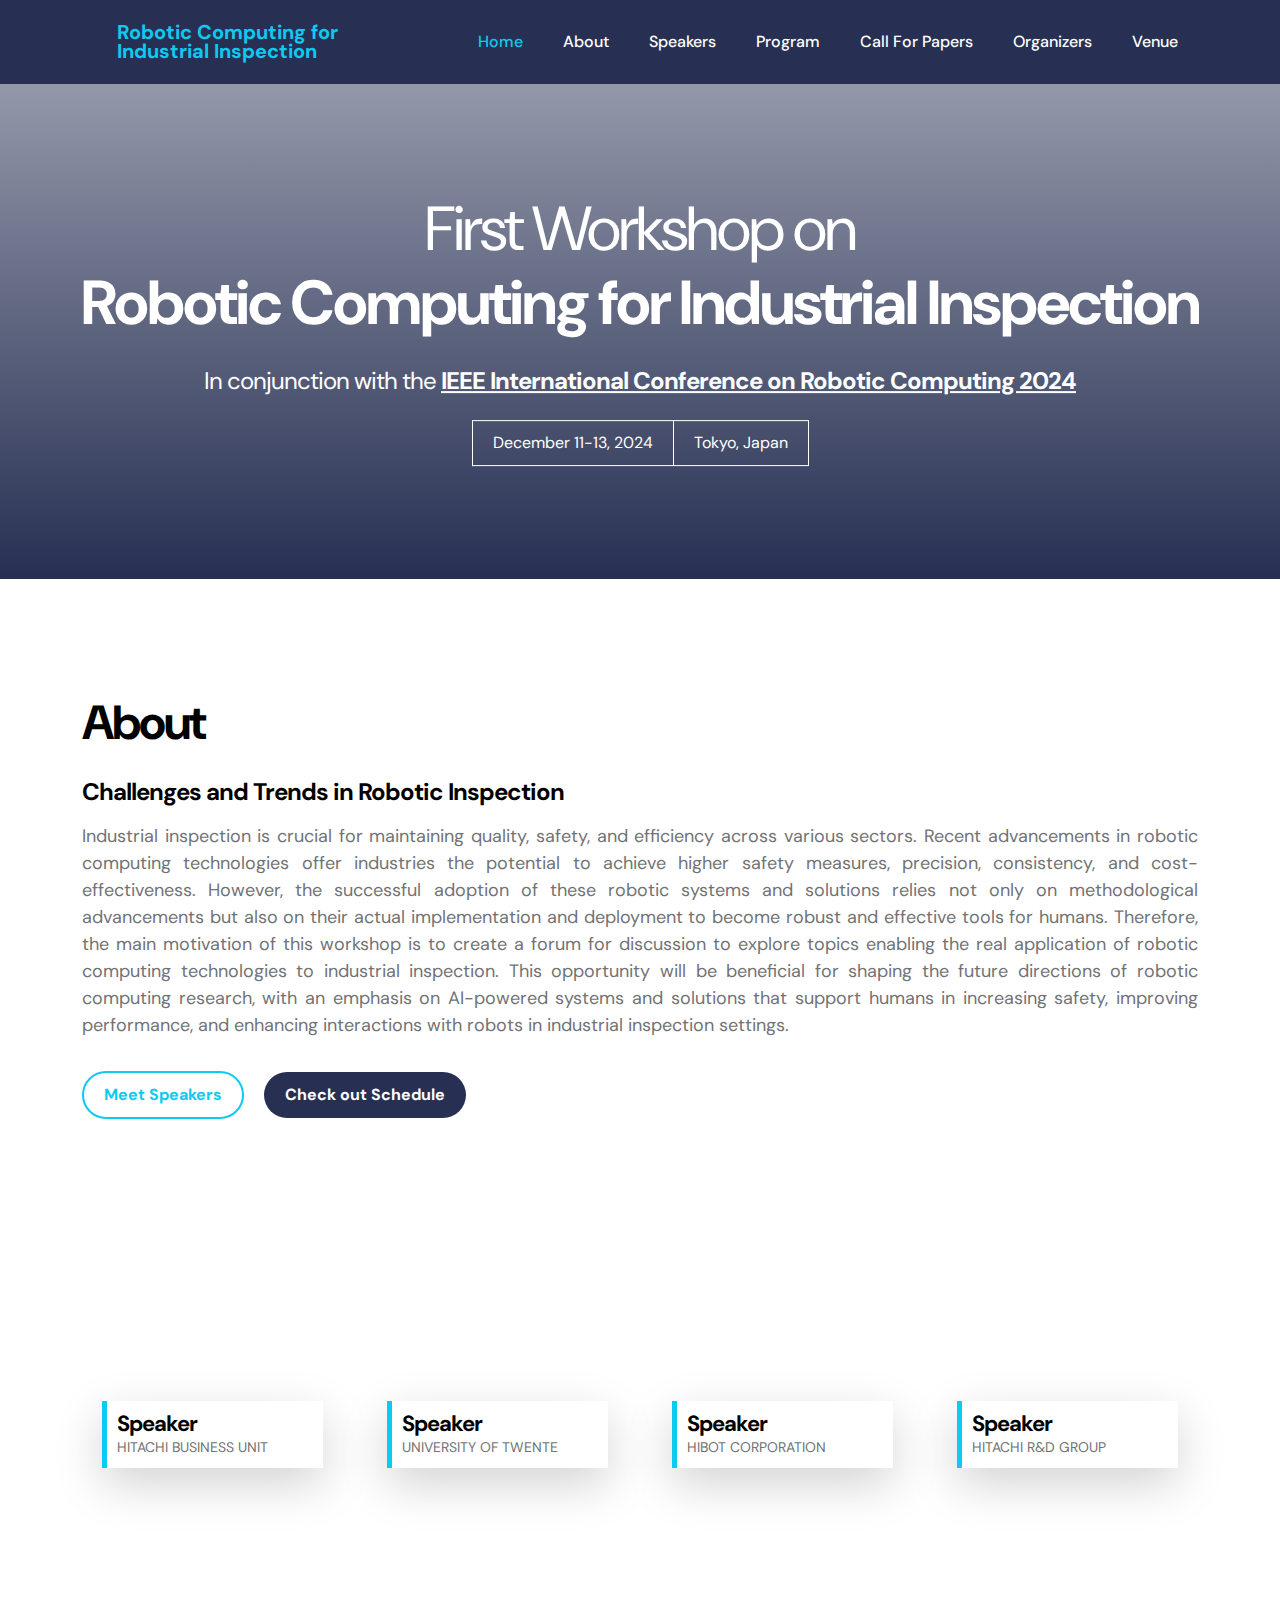
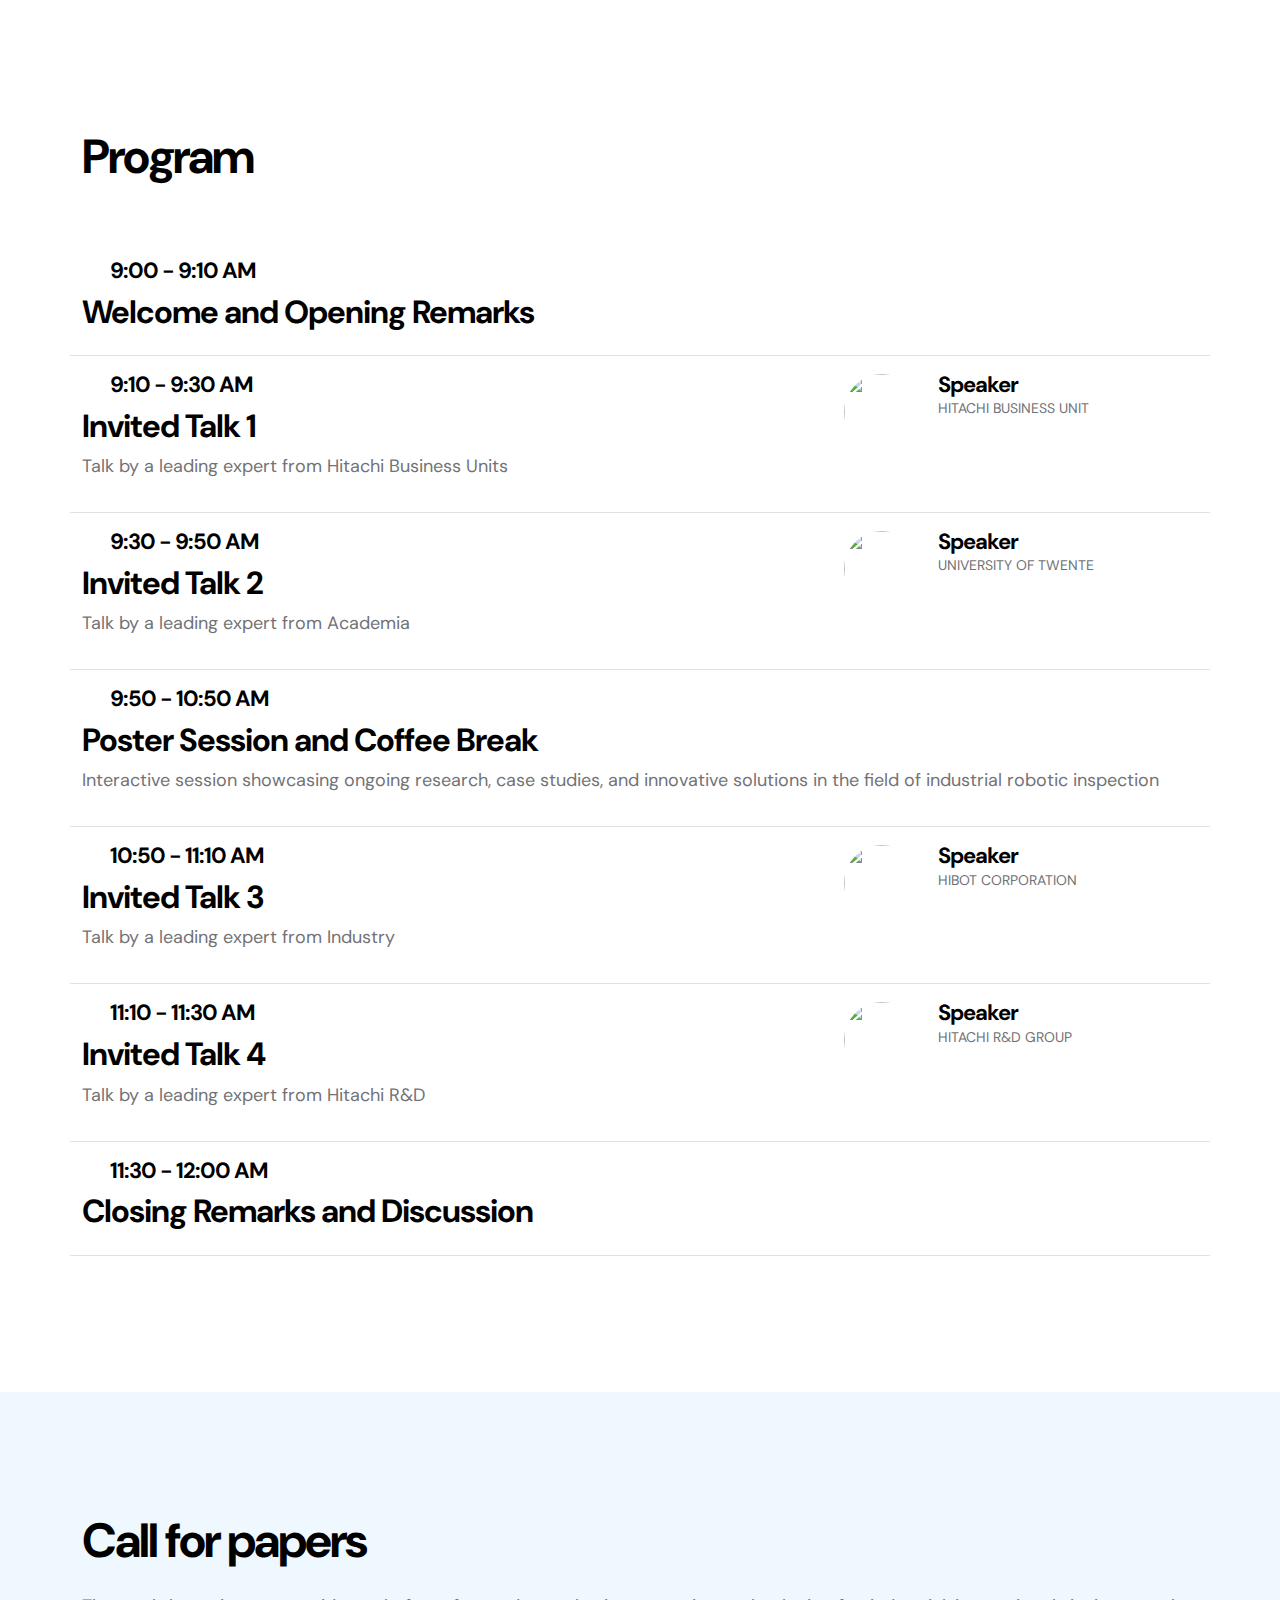
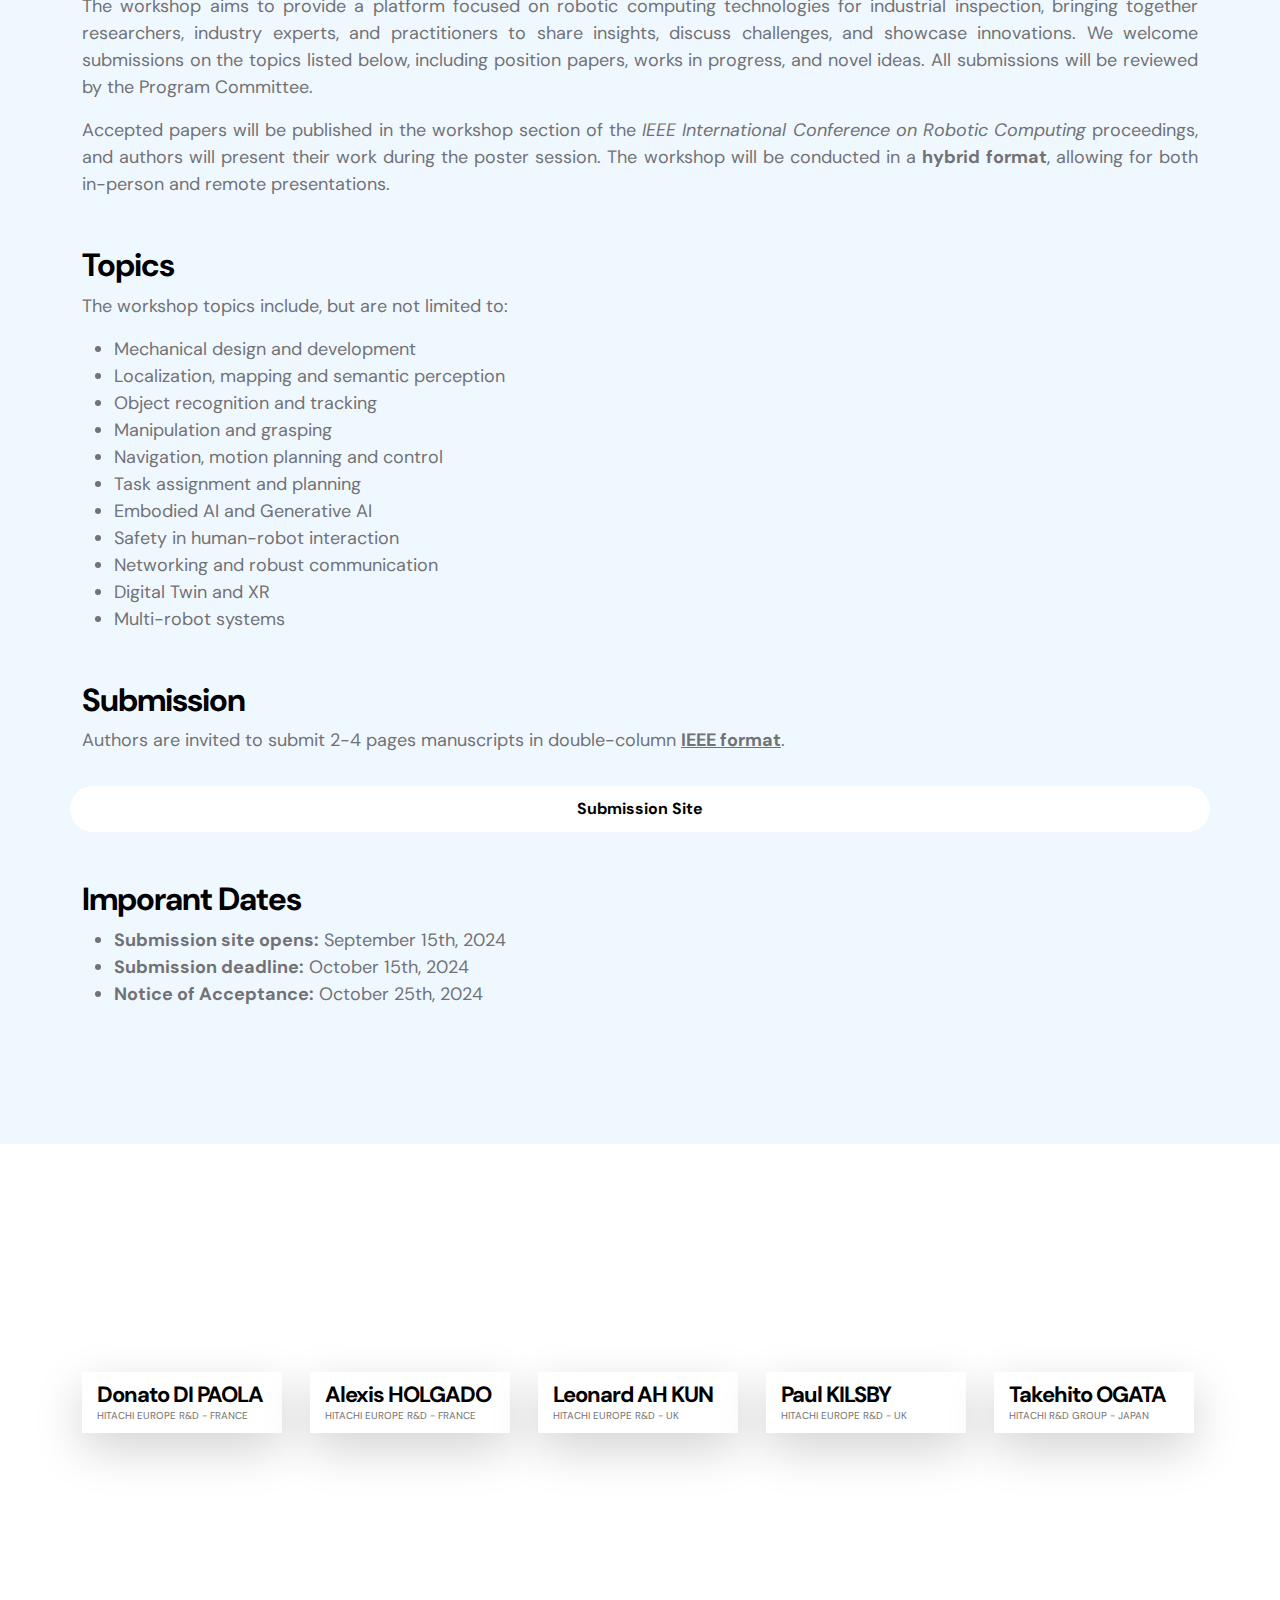
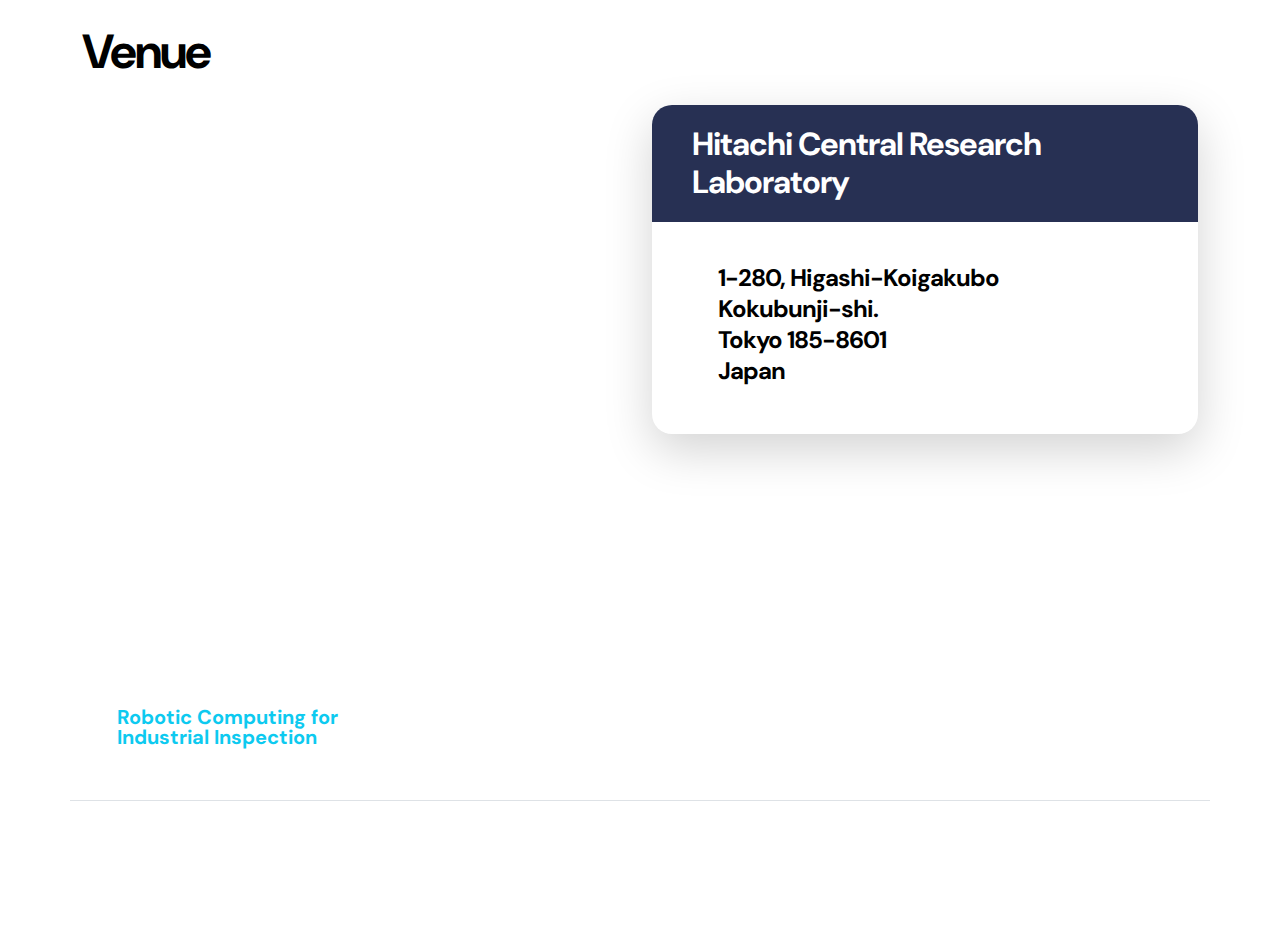
==== commit d7a04696: "Updated topic list" ====
--- a/index_wip.html
+++ b/index_wip.html
@@ -352,7 +352,7 @@
                                   <li>Manipulation and grasping</li>
                                   <li>Navigation, motion planning and control</li>
                                   <li>Task assignment and planning</li>
-                                  <li>Artificial intelligence</li>
+                                  <li>Embodied AI and Generative AI</li>
                                   <li>Safety in human-robot interaction</li>
                                   <li>Networking and robust communication</li>
                                   <li>Digital Twin and XR</li>
